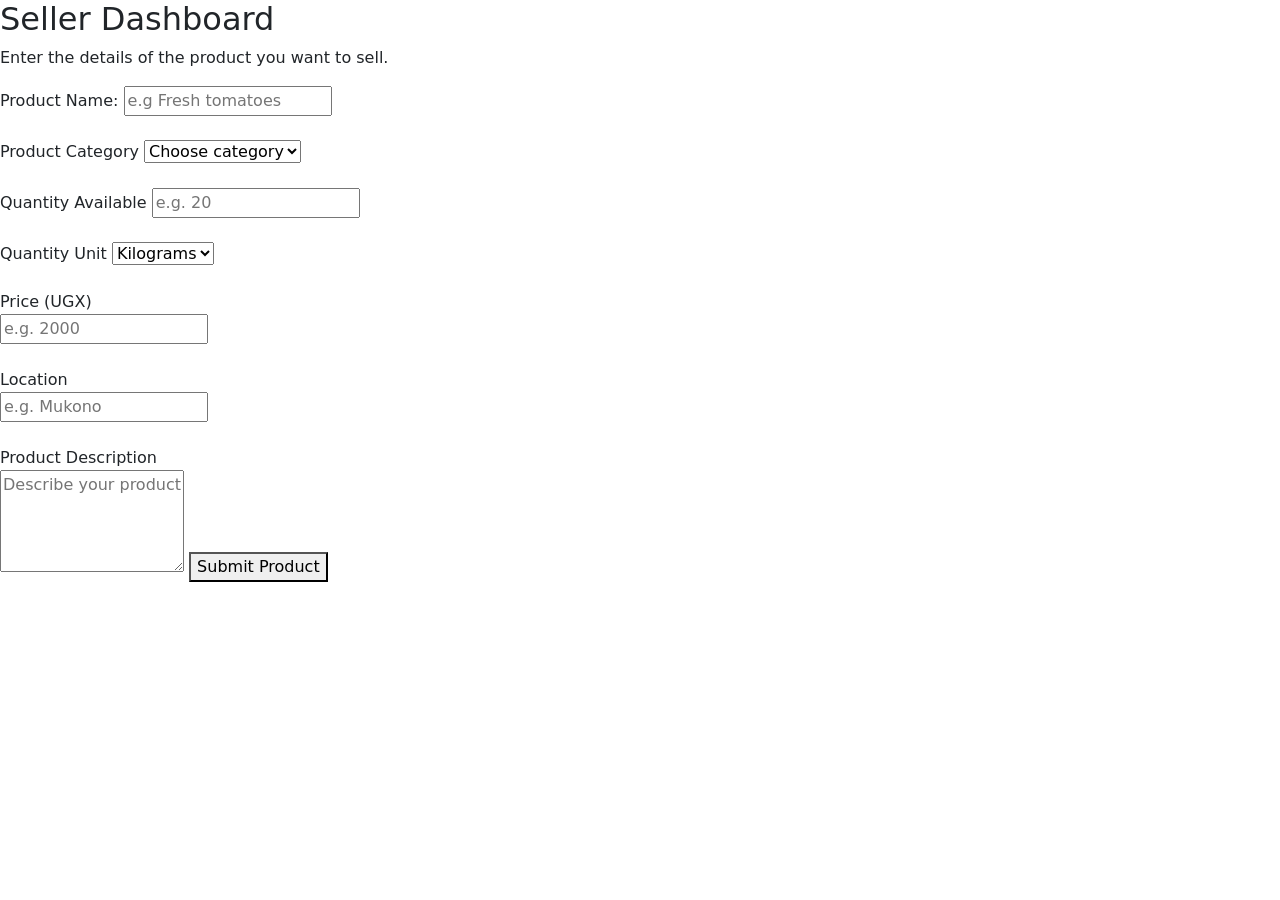
==== AGRICOMM/index.html @ be0e32d1 "Add files via upload" ====
<html lang="en">
<head>
    <meta charset="UTF-8">
    <meta name="viewport" content="width=device-width, initial-scale=1.0">
    <link href="https://cdn.jsdelivr.net/npm/bootstrap@5.3.8/dist/css/bootstrap.min.css" rel="stylesheet" integrity="sha384-sRIl4kxILFvY47J16cr9ZwB07vP4J8+LH7qKQnuqkuIAvNWLzeN8tE5YBujZqJLB" crossorigin="anonymous">
    <title>Document</title>
</head>
<body>
    <main>
        <h2>Seller Dashboard</h2>
        <p>Enter the details of the product you want to sell.</p>
        <form id="productForm">
            <label for="productName">Product Name:</label>
            <input type="text" id="productName" 
            placeholder="e.g Fresh tomatoes" required><br><br>
            <label for="category">Product Category</label>
    <select id="category" required>
    <option value="">Choose category</option>
    <option value="Vegetables">Vegetables</option>
      <option value="Fruits">Fruits</option>
      <option value="Grains">Grains</option>
     <option value="Legumes">Legumes</option>
      <option value="Other">Other</option>
      </select><br><br>

  <label for="quantity">Quantity Available</label>
 <input type="number" id="quantity"
      min="0.01" step="any"
    placeholder="e.g. 20" required><br><br>

    <label for="unit">Quantity Unit</label>
    <select id="unit" required>
       <option value="kg">Kilograms</option>
      <option value="bags">Bags</option>
   <option value="crates">Crates</option>
    <option value="bunches">Bunches</option>
    <option value="pieces">Pieces</option>
  </select><br><br>

   <label for="price">Price (UGX)</label><br>
   <input type="number" id="price"
    min="1" step="1"
   placeholder="e.g. 2000" required><br><br>

   <label for="location">Location</label><br>
   <input type="text" id="location"
                   placeholder="e.g. Mukono" required><br><br>

<label for="description">Product Description</label><br>
 <textarea id="description" rows="4"
                      placeholder="Describe your product"></textarea>

 <button type="submit">Submit Product</button>

  <p id="message"></p>

  </form>

    </main>

  <script src="https://cdn.jsdelivr.net/npm/bootstrap@5.3.8/dist/js/bootstrap.bundle.min.js" integrity="sha384-FKyoEForCGlyvwx9Hj09JcYn3nv7wiPVlz7YYwJrWVcXK/BmnVDxM+D2scQbITxI" crossorigin="anonymous"></script>
</body>
</html>
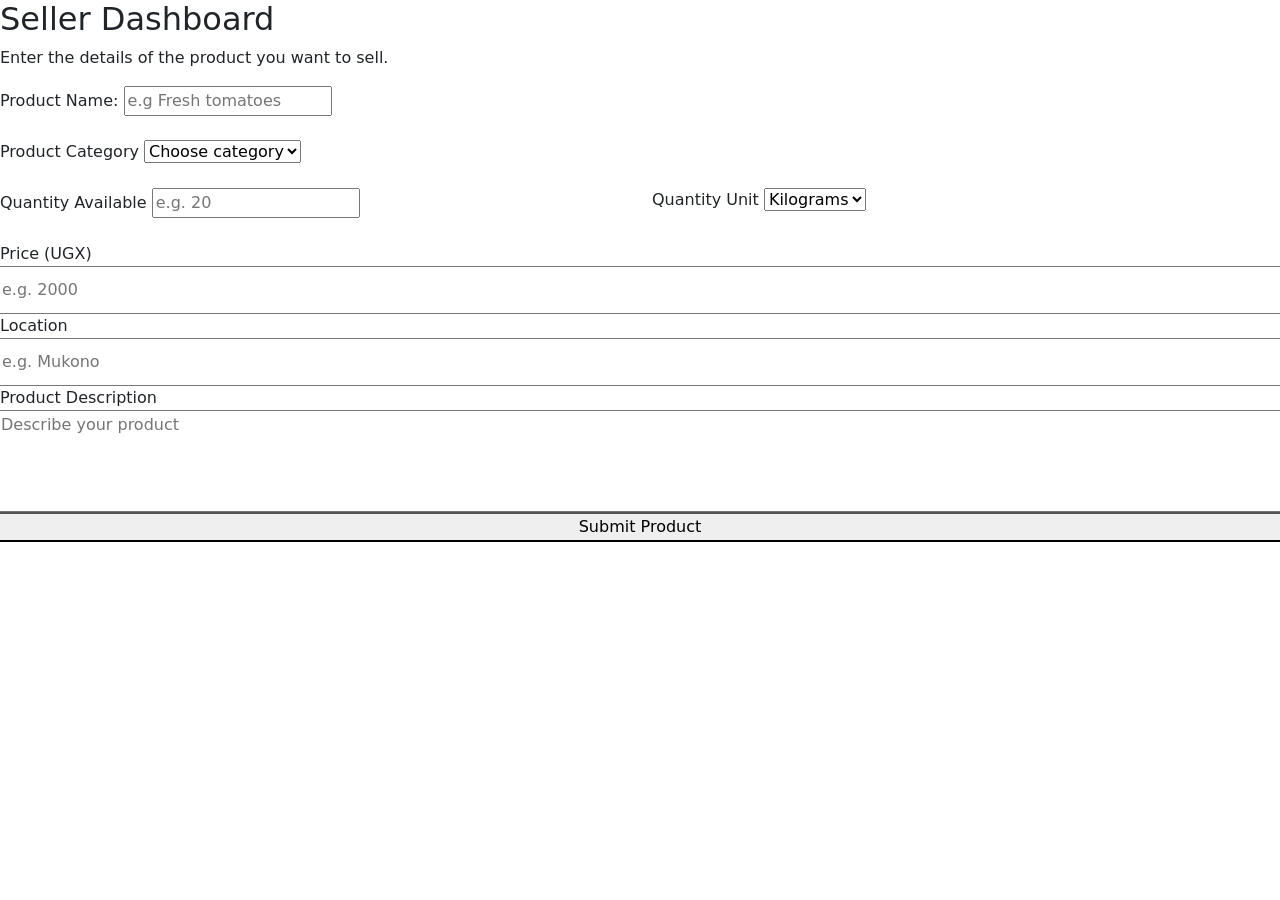
==== commit a7b659ed: "Update index.html Put Quantity unit and Quantity available in the same row" ====
--- a/AGRICOMM/index.html
+++ b/AGRICOMM/index.html
@@ -22,12 +22,14 @@
      <option value="Legumes">Legumes</option>
       <option value="Other">Other</option>
       </select><br><br>
-
+<div class="row">
+      <div class="col">
   <label for="quantity">Quantity Available</label>
  <input type="number" id="quantity"
       min="0.01" step="any"
     placeholder="e.g. 20" required><br><br>
-
+    </div>
+<div class="col">
     <label for="unit">Quantity Unit</label>
     <select id="unit" required>
        <option value="kg">Kilograms</option>
@@ -36,6 +38,7 @@
     <option value="bunches">Bunches</option>
     <option value="pieces">Pieces</option>
   </select><br><br>
+</div>
 
    <label for="price">Price (UGX)</label><br>
    <input type="number" id="price"
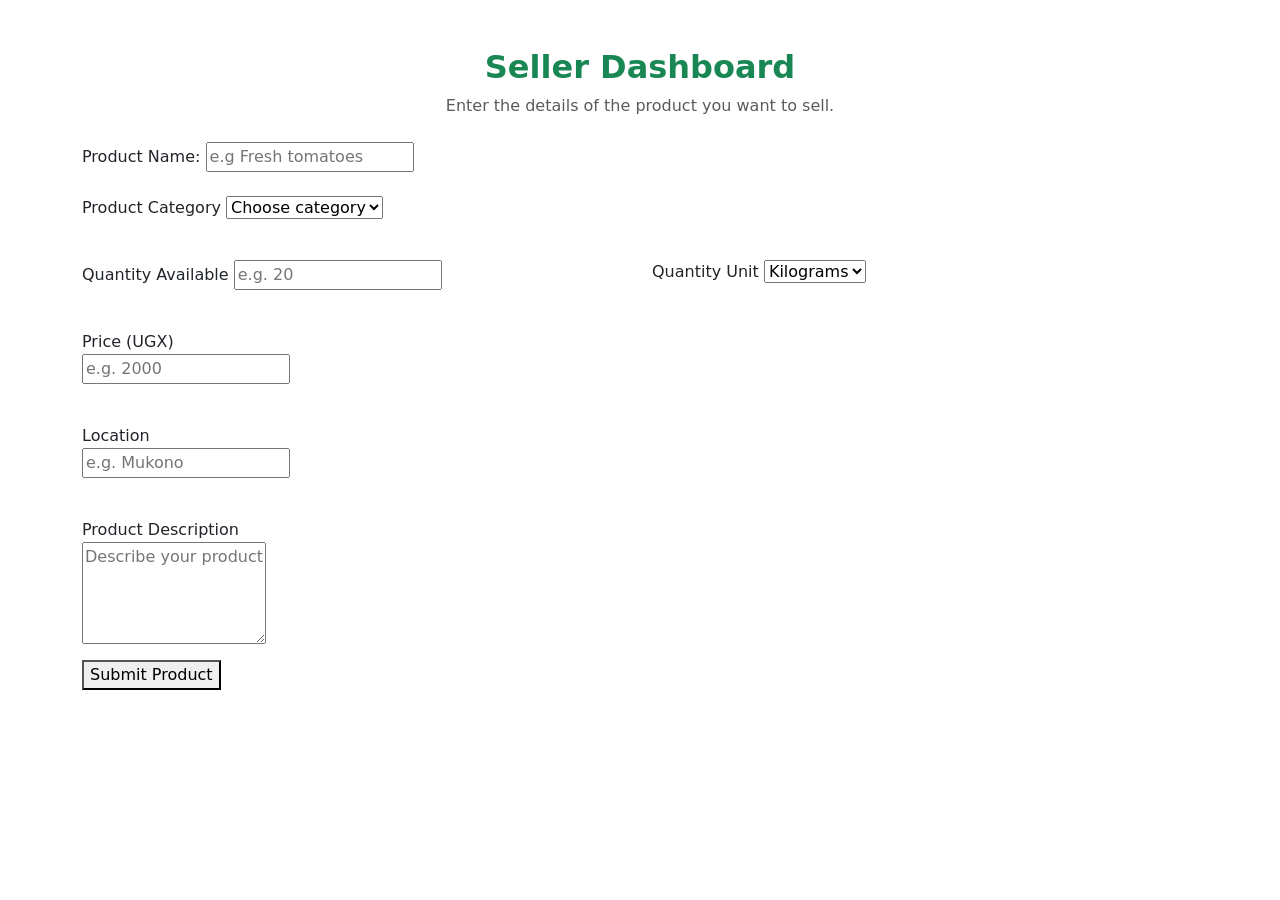
==== commit 536b305c: "Update index.html centered seller dashboard" ====
--- a/AGRICOMM/index.html
+++ b/AGRICOMM/index.html
@@ -7,9 +7,13 @@
 </head>
 <body>
     <main>
-        <h2>Seller Dashboard</h2>
-        <p>Enter the details of the product you want to sell.</p>
+      <div class="container my-5">
+        <div class="text-center mb-4">
+        <h2 class="text-success fw-bold">Seller Dashboard</h2>
+        <p class="text-muted">Enter the details of the product you want to sell.</p>
+        </div>
         <form id="productForm">
+          <div class="mb-3">
             <label for="productName">Product Name:</label>
             <input type="text" id="productName" 
             placeholder="e.g Fresh tomatoes" required><br><br>
@@ -22,14 +26,15 @@
      <option value="Legumes">Legumes</option>
       <option value="Other">Other</option>
       </select><br><br>
+          </div>
 <div class="row">
-      <div class="col">
+      <div class="col mb-3">
   <label for="quantity">Quantity Available</label>
  <input type="number" id="quantity"
       min="0.01" step="any"
     placeholder="e.g. 20" required><br><br>
     </div>
-<div class="col">
+<div class="col mb-3">
     <label for="unit">Quantity Unit</label>
     <select id="unit" required>
        <option value="kg">Kilograms</option>
@@ -39,25 +44,29 @@
     <option value="pieces">Pieces</option>
   </select><br><br>
 </div>
-
+<div class="mb-3">
    <label for="price">Price (UGX)</label><br>
    <input type="number" id="price"
     min="1" step="1"
    placeholder="e.g. 2000" required><br><br>
-
+</div>
+<div class="mb-3">
    <label for="location">Location</label><br>
    <input type="text" id="location"
                    placeholder="e.g. Mukono" required><br><br>
-
+</div>
+<div class="mb-3">
 <label for="description">Product Description</label><br>
  <textarea id="description" rows="4"
                       placeholder="Describe your product"></textarea>
-
+</div>
+<div class="mb-3">
  <button type="submit">Submit Product</button>
-
+</div>
   <p id="message"></p>
 
   </form>
+      </div>
 
     </main>
 
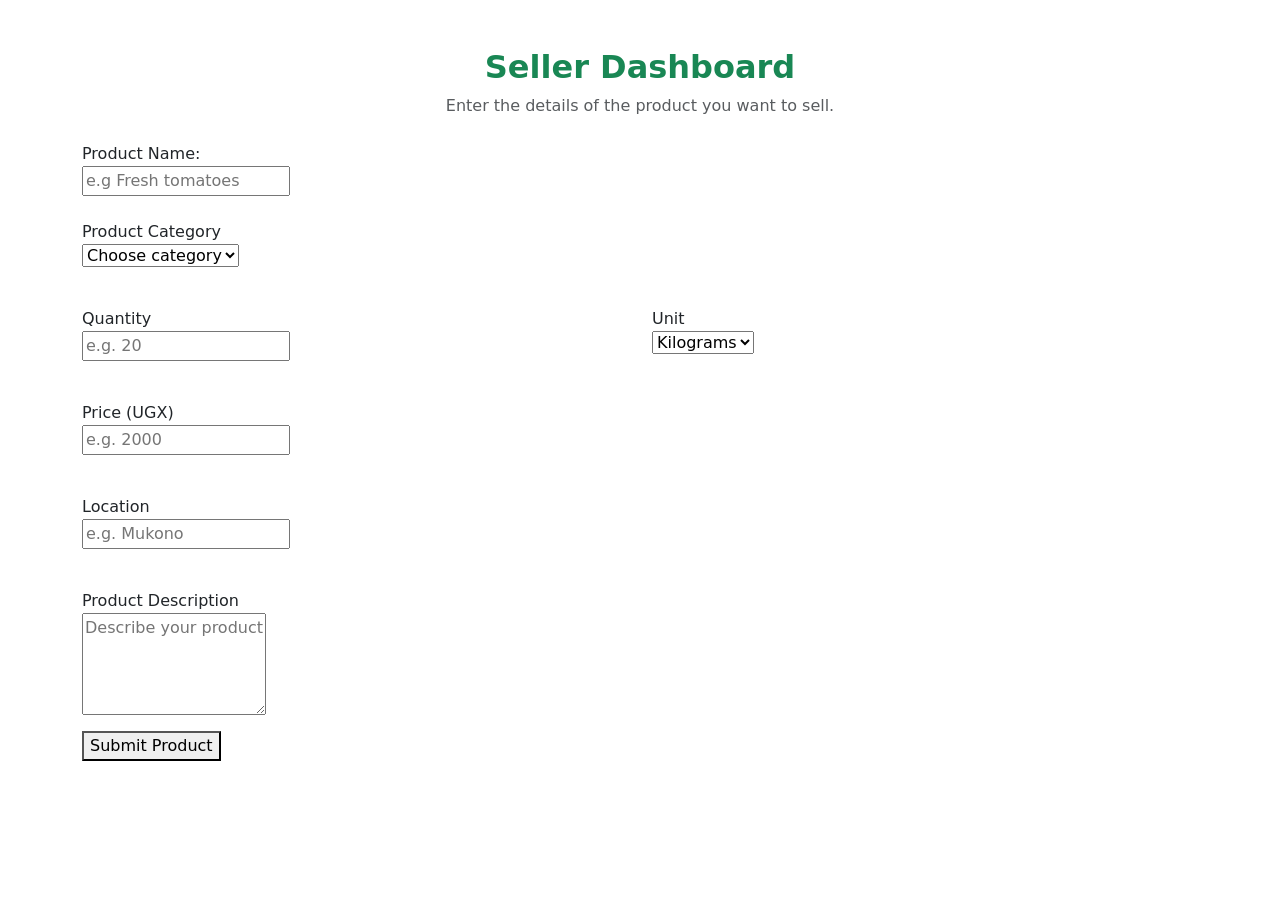
==== commit cd03eabb: "Fix HTML encoding issues in index.html" ====
--- a/AGRICOMM/index.html
+++ b/AGRICOMM/index.html
@@ -14,10 +14,10 @@
         </div>
         <form id="productForm">
           <div class="mb-3">
-            <label for="productName">Product Name:</label>
+            <label for="productName">Product Name:</label><br>
             <input type="text" id="productName" 
             placeholder="e.g Fresh tomatoes" required><br><br>
-            <label for="category">Product Category</label>
+            <label for="category">Product Category</label><br>
     <select id="category" required>
     <option value="">Choose category</option>
     <option value="Vegetables">Vegetables</option>
@@ -29,13 +29,13 @@
           </div>
 <div class="row">
       <div class="col mb-3">
-  <label for="quantity">Quantity Available</label>
+  <label for="quantity">Quantity</label><br>
  <input type="number" id="quantity"
       min="0.01" step="any"
     placeholder="e.g. 20" required><br><br>
     </div>
 <div class="col mb-3">
-    <label for="unit">Quantity Unit</label>
+    <label for="unit">Unit</label><br>
     <select id="unit" required>
        <option value="kg">Kilograms</option>
       <option value="bags">Bags</option>
@@ -72,4 +72,4 @@
 
   <script src="https://cdn.jsdelivr.net/npm/bootstrap@5.3.8/dist/js/bootstrap.bundle.min.js" integrity="sha384-FKyoEForCGlyvwx9Hj09JcYn3nv7wiPVlz7YYwJrWVcXK/BmnVDxM+D2scQbITxI" crossorigin="anonymous"></script>
 </body>
-</html>+</html>
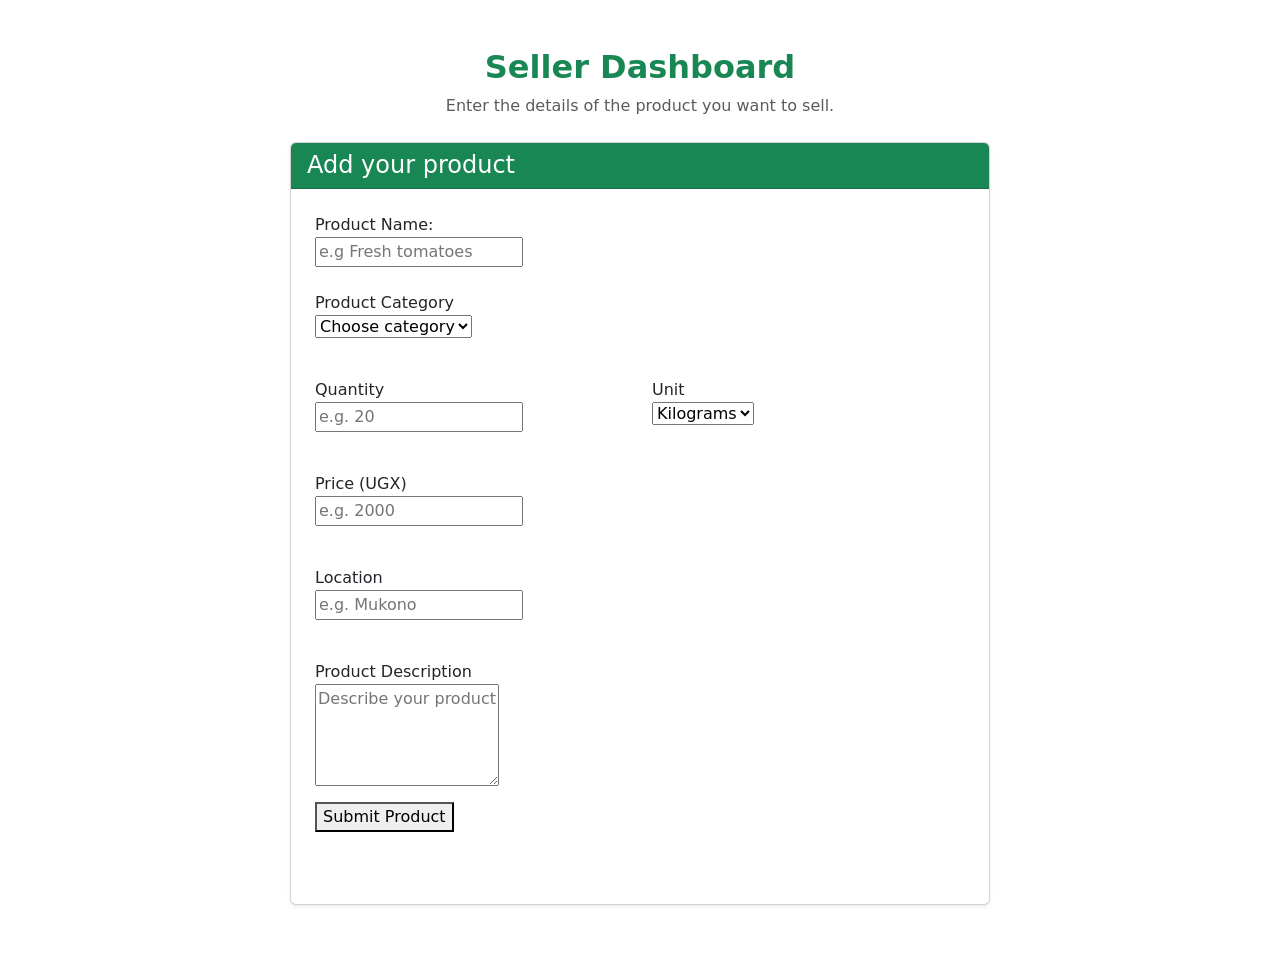
==== commit 902103ec: "Update index.html form card" ====
--- a/AGRICOMM/index.html
+++ b/AGRICOMM/index.html
@@ -12,6 +12,12 @@
         <h2 class="text-success fw-bold">Seller Dashboard</h2>
         <p class="text-muted">Enter the details of the product you want to sell.</p>
         </div>
+        <div class="card shadow-sm mx-auto" style="max-width: 700px;">
+
+            <div class="card-header bg-success text-white">
+                <h4 class="mb-0">Add your product</h4>
+            </div>
+        <div class="card-body p-4">
         <form id="productForm">
           <div class="mb-3">
             <label for="productName">Product Name:</label><br>
@@ -67,7 +73,7 @@
 
   </form>
       </div>
-
+      </div>
     </main>
 
   <script src="https://cdn.jsdelivr.net/npm/bootstrap@5.3.8/dist/js/bootstrap.bundle.min.js" integrity="sha384-FKyoEForCGlyvwx9Hj09JcYn3nv7wiPVlz7YYwJrWVcXK/BmnVDxM+D2scQbITxI" crossorigin="anonymous"></script>
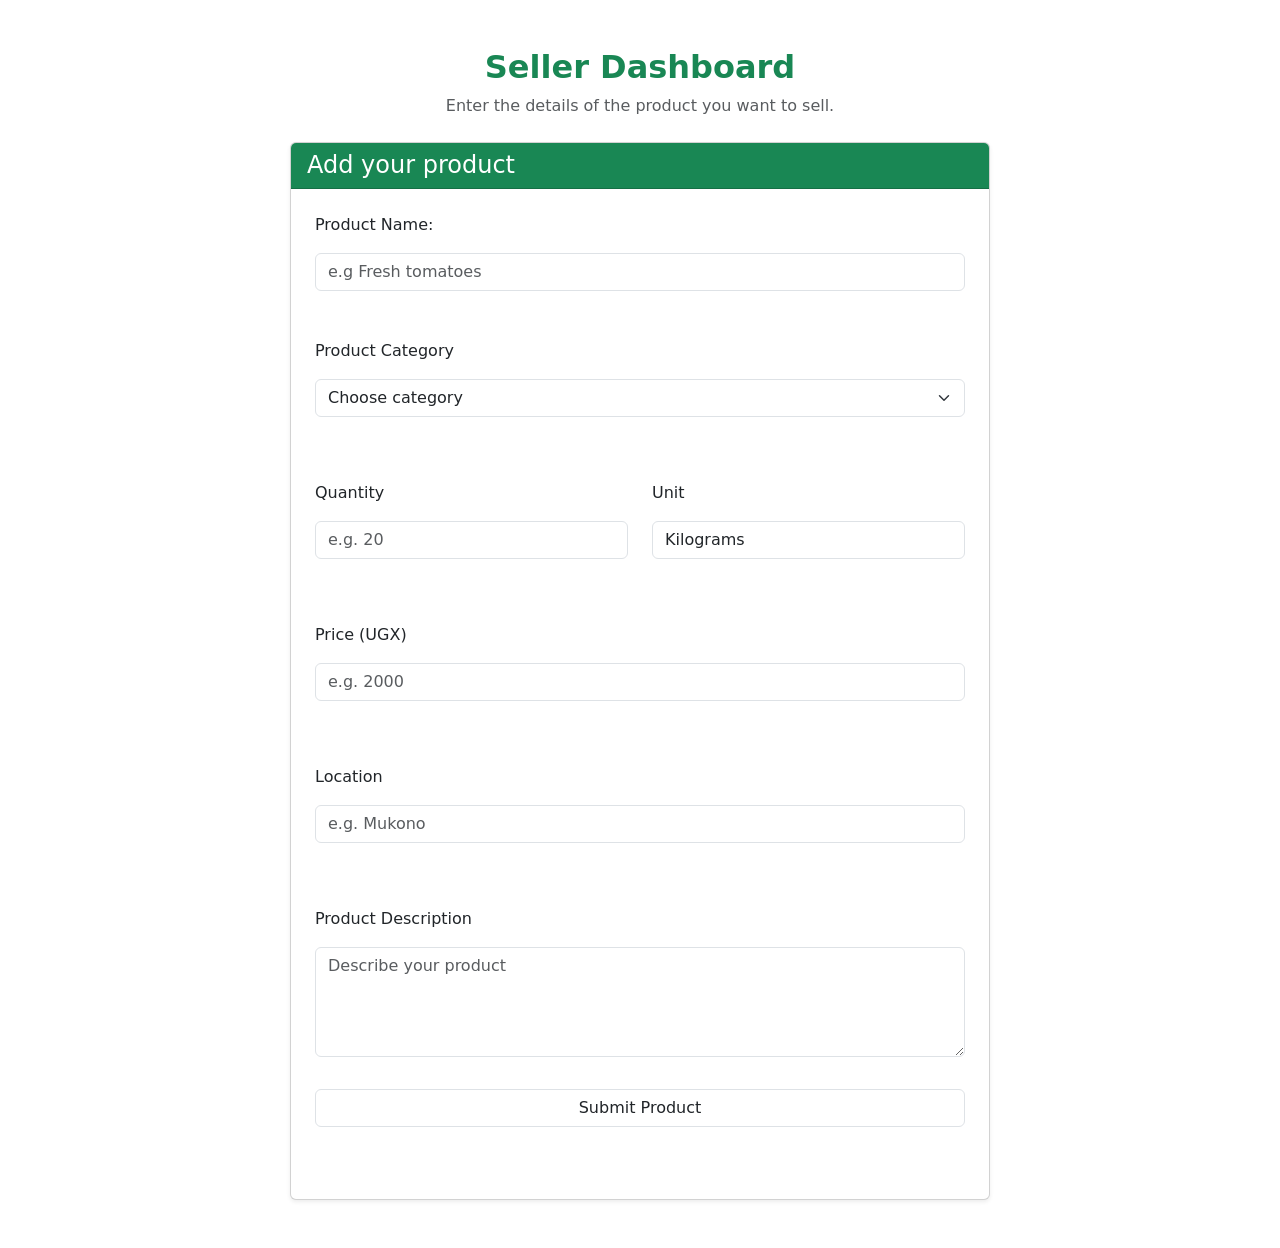
==== commit 476b2622: "Update index.html Added form-control" ====
--- a/AGRICOMM/index.html
+++ b/AGRICOMM/index.html
@@ -21,10 +21,10 @@
         <form id="productForm">
           <div class="mb-3">
             <label for="productName">Product Name:</label><br>
-            <input type="text" id="productName" 
+            <input type="text" class="form-control mt-3" id="productName" 
             placeholder="e.g Fresh tomatoes" required><br><br>
             <label for="category">Product Category</label><br>
-    <select id="category" required>
+    <select id="category" class="form-control mt-3 form-select" required>
     <option value="">Choose category</option>
     <option value="Vegetables">Vegetables</option>
       <option value="Fruits">Fruits</option>
@@ -36,13 +36,13 @@
 <div class="row">
       <div class="col mb-3">
   <label for="quantity">Quantity</label><br>
- <input type="number" id="quantity"
-      min="0.01" step="any"
+ <input type="number" class="form-control mt-3" id="quantity"
+      min="1" step="any"
     placeholder="e.g. 20" required><br><br>
     </div>
 <div class="col mb-3">
     <label for="unit">Unit</label><br>
-    <select id="unit" required>
+    <select id="unit" class="form-control mt-3" required>
        <option value="kg">Kilograms</option>
       <option value="bags">Bags</option>
    <option value="crates">Crates</option>
@@ -52,22 +52,22 @@
 </div>
 <div class="mb-3">
    <label for="price">Price (UGX)</label><br>
-   <input type="number" id="price"
-    min="1" step="1"
+   <input type="number" class="form-control mt-3" id="price"
+    min="100" step="1"
    placeholder="e.g. 2000" required><br><br>
 </div>
 <div class="mb-3">
    <label for="location">Location</label><br>
-   <input type="text" id="location"
+   <input type="text" class="form-control mt-3" id="location"
                    placeholder="e.g. Mukono" required><br><br>
 </div>
 <div class="mb-3">
 <label for="description">Product Description</label><br>
- <textarea id="description" rows="4"
+ <textarea id="description" rows="4" class="form-control mt-3"
                       placeholder="Describe your product"></textarea>
 </div>
 <div class="mb-3">
- <button type="submit">Submit Product</button>
+ <button type="submit" class="form-control mt-3">Submit Product</button>
 </div>
   <p id="message"></p>
 
